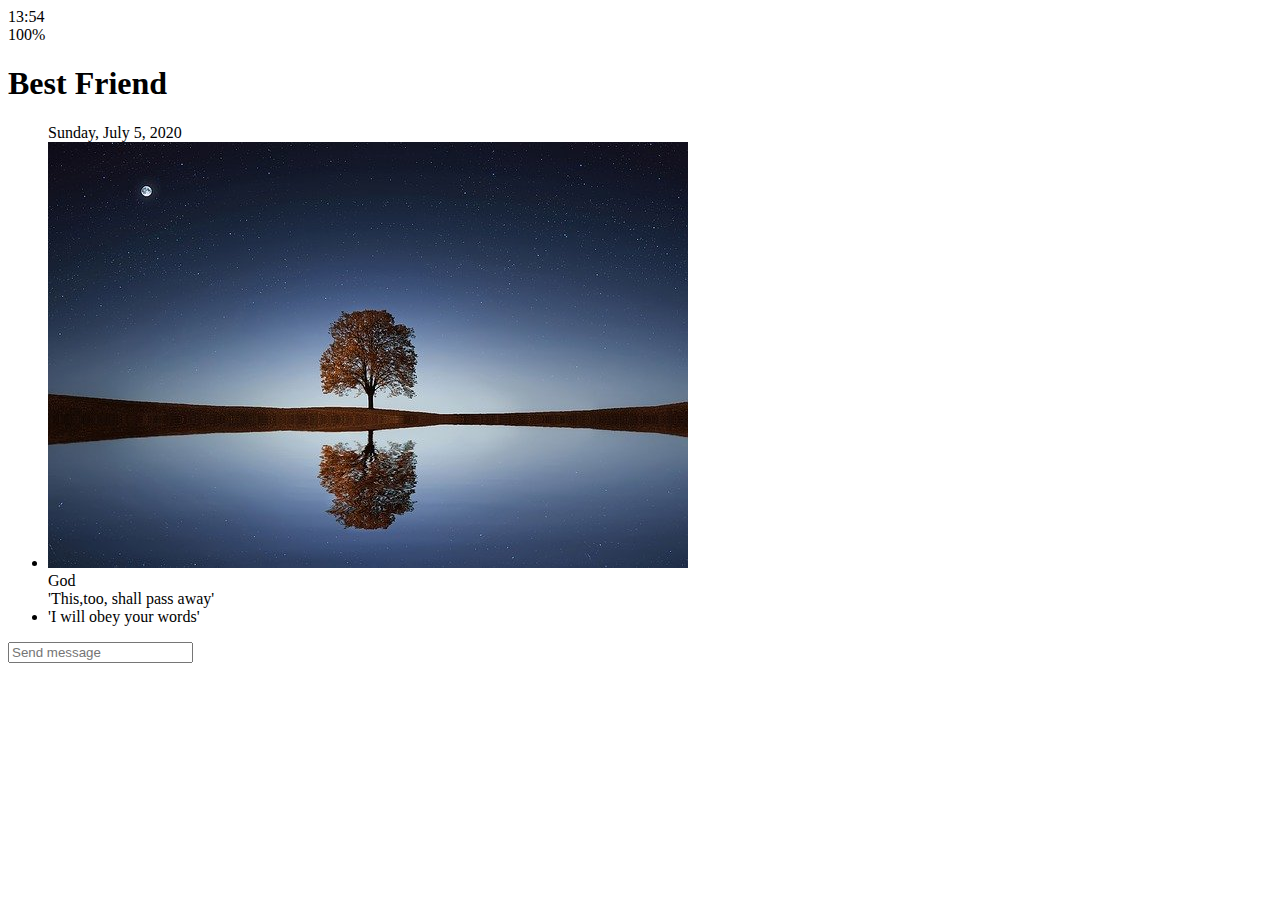
==== chat.html @ 1966deaf "6.8 Chat Screen" ====
<!DOCTYPE html>
<html lang="en">
  <head>
    <meta charset="UTF-8" />
    <meta name="viewport" content="width=device-width, initial-scale=1.0" />
    <meta http-equiv="X-UA-Compatible" content="ie=edge" />
    <link
      rel="stylesheet"
      href="https://use.fontawesome.com/releases/v5.7.2/css/all.css"
      integrity="sha384-fnmOCqbTlWIlj8LyTjo7mOUStjsKC4pOpQbqyi7RrhN7udi9RwhKkMHpvLbHG9Sr"
      crossorigin="anonymous"
    />
    <title>Chat | Kakao Clone</title>
  </head>
  <body>
    <!-- Status-bar   -->
    <div class="status-bar">
      <div class="status-bar__column">
        <span class="status-bar__clock">13:54</span>
      </div>
      <div class="status-bar__column">
        <i class="fas fa-clock"></i>
        <i class="fas fa-volume-mute"></i>
        <i class="fas fa-wifi"></i>
        <span class="status-bar__battery-level">100%</span>
        <i class="fas fa-battery-full"></i>
      </div>
    </div>

    <!-- Chatting Header    -->
    <header class="header">
      <div class="header__header-column">
        <a href="index.html" class="header__back-btn">
          <i class="fas fa-arrow-left fa-2x"></i>
        </a>
        <h1 class="header__title">Best Friend</h1>
      </div>
      <div class="header__header-column">
        <span class="header__icon">
          <i class="fas fa-search"></i>
        </span>
        <div class="header__icon">
          <i class="fas fa-bars"></i>
        </div>
      </div>
    </header>

    <!-- Chatting -->
    <main class="chat">
      <ul class="chat__messages">
        <span class="chat__timestamp">Sunday, July 5, 2020</span>
        <!-- Incoming Message -->
        <li class="incoming-message message">
          <img src="images/avatar.jpg" class="g-avatar message__avatar" />
          <div class="message__content">
            <span class="message__author">God</span>
            <div class="message__bubble">
              'This,too, shall pass away'
            </div>
          </div>
          <span class="message__timestamp"></span>
        </li>
        <li class="incoming-message message">
          <span class="message__timestamp"></span>
          <div class="message__content">
            <div class="message__bubble">
              'I will obey your words'
            </div>
          </div>
        </li>
      </ul>
    </main>

    <!-- Chatting Wirte -->
    <div class="chat__write">
      <div class="chat__write-column">
        <i class="far fa-plus-square"></i>
      </div>
      <div class="chat__write-column">
        <input
          type="text"
          placeholder="Send message"
          class="chat__write-input"
        />
      </div>
      <div class="chat__write-column">
        <span class="chat__write-icon">
          <i class="far fa-smile"></i>
        </span>
        <span class="chat__write-icon">
          <i class="fas fa-microphone"></i>
        </span>
      </div>
    </div>
  </body>
</html>
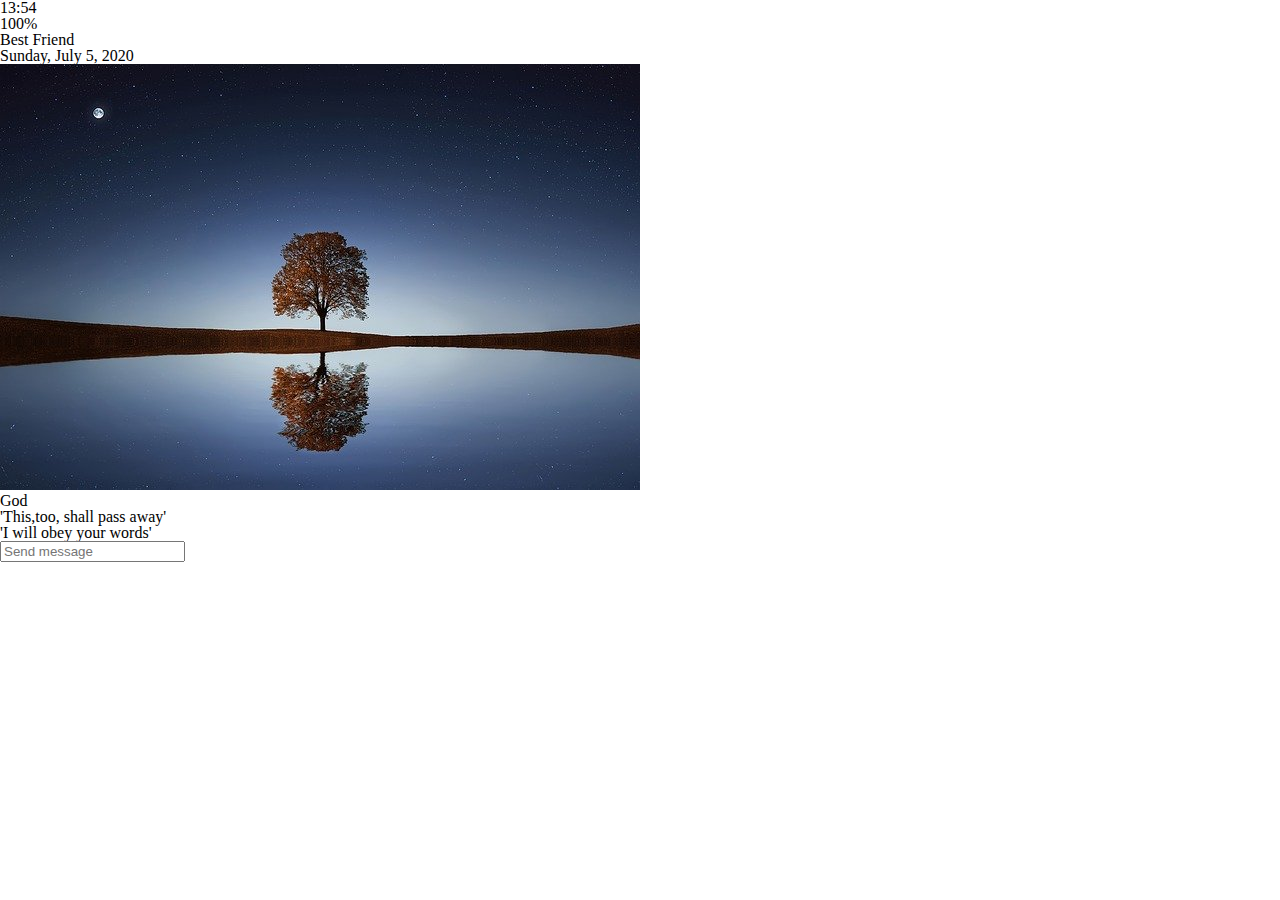
==== commit 15ce1973: "7.0 Reset CSS" ====
--- a/chat.html
+++ b/chat.html
@@ -10,6 +10,7 @@
       integrity="sha384-fnmOCqbTlWIlj8LyTjo7mOUStjsKC4pOpQbqyi7RrhN7udi9RwhKkMHpvLbHG9Sr"
       crossorigin="anonymous"
     />
+    <link rel="stylesheet" href="css/styles.css" />
     <title>Chat | Kakao Clone</title>
   </head>
   <body>
--- a/css/styles.css
+++ b/css/styles.css
@@ -0,0 +1 @@
+@import "reset.css";
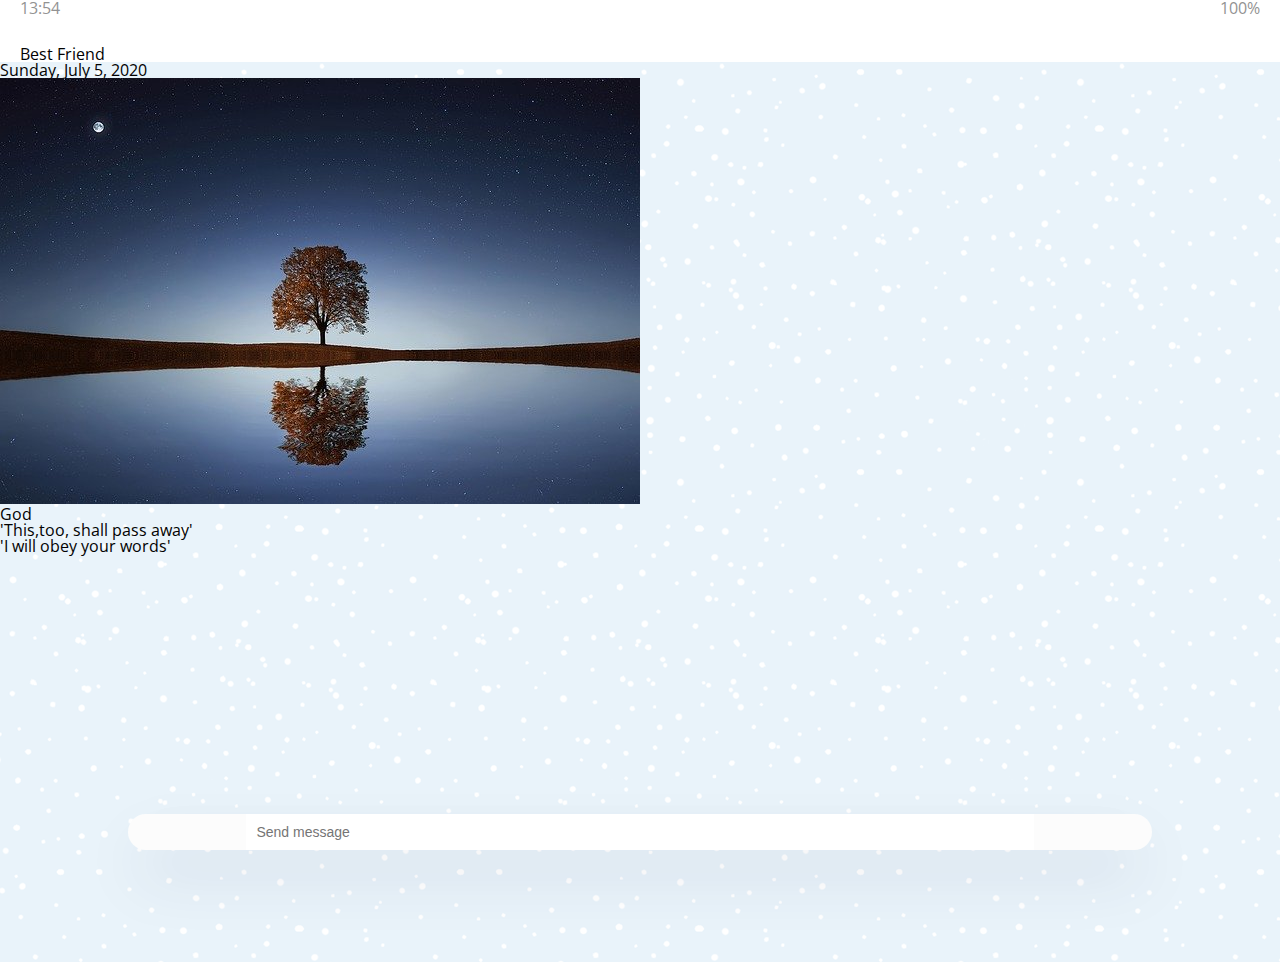
==== commit c733eafe: "#7.12 Chats Screen part One" ====
--- a/chat.html
+++ b/chat.html
@@ -13,7 +13,7 @@
     <link rel="stylesheet" href="css/styles.css" />
     <title>Chat | Kakao Clone</title>
   </head>
-  <body>
+  <body class="chats-body">
     <!-- Status-bar   -->
     <div class="status-bar">
       <div class="status-bar__column">
@@ -32,7 +32,7 @@
     <header class="header">
       <div class="header__header-column">
         <a href="index.html" class="header__back-btn">
-          <i class="fas fa-arrow-left fa-2x"></i>
+          <i class="fas fa-arrow-left fa"></i>
         </a>
         <h1 class="header__title">Best Friend</h1>
       </div>
@@ -40,9 +40,9 @@
         <span class="header__icon">
           <i class="fas fa-search"></i>
         </span>
-        <div class="header__icon">
+        <span class="header__icon">
           <i class="fas fa-bars"></i>
-        </div>
+        </span>
       </div>
     </header>
 
@@ -52,7 +52,7 @@
         <span class="chat__timestamp">Sunday, July 5, 2020</span>
         <!-- Incoming Message -->
         <li class="incoming-message message">
-          <img src="images/avatar.jpg" class="g-avatar message__avatar" />
+          <img src="images/avatar.jpg" class="message__avatar" />
           <div class="message__content">
             <span class="message__author">God</span>
             <div class="message__bubble">
--- a/css/styles.css
+++ b/css/styles.css
@@ -1 +1,31 @@
+@import url("https://fonts.googleapis.com/css2?family=Open+Sans:wght@400;600;700&display=swap");
 @import "reset.css";
+@import "status-bar.css";
+@import "header.css";
+@import "nav-bar.css";
+@import "friend.css";
+@import "friends.css";
+@import "find.css";
+@import "more.css";
+@import "settings.css";
+@import "chat.css";
+
+/* Default Valuce */
+
+* {
+  box-sizing: border-box;
+  /*nav-bar의 content 내용이 안보였다가 설정해주니 보이게 됨 그 이유는 패딩값을 줘도 콘텐츠를 보일 수 있도록 위에 설정을 했기 때문임*/
+}
+
+body {
+  background-color: white;
+  padding: 10px 20px;
+  color: #020202;
+  font-family: "Open Sans", -apple-system, BlinkMacSystemFont, "Segoe UI",
+    Roboto, Oxygen, Ubuntu, Cantarell, "Open Sans", "Helvetica Neue", sans-serif;
+}
+
+a {
+  color: inherit;
+  text-decoration: none;
+}
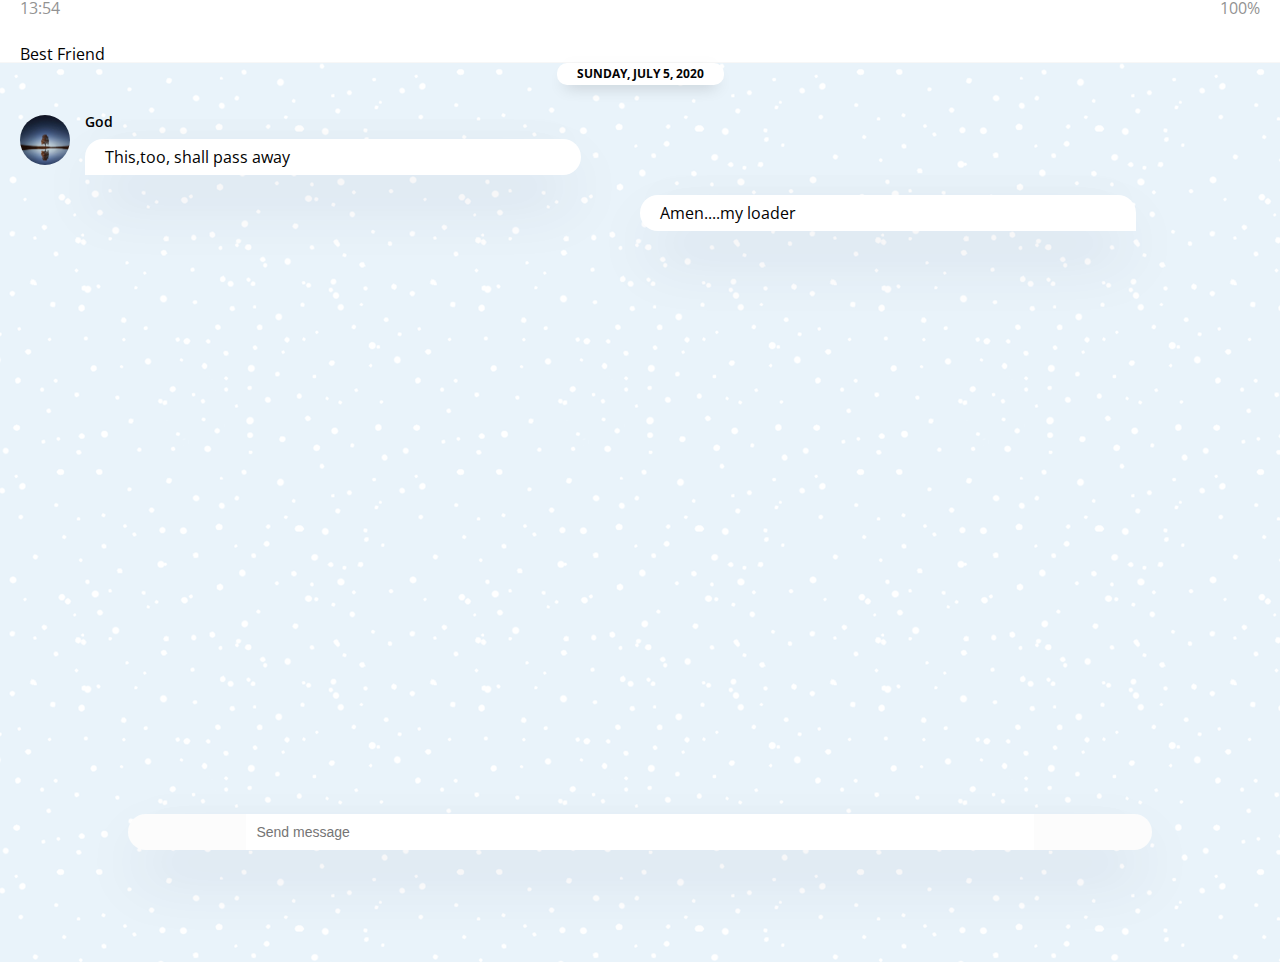
==== commit d72dbf73: "#7.14 Chats Screen Part Three" ====
--- a/chat.html
+++ b/chat.html
@@ -47,25 +47,25 @@
     </header>
 
     <!-- Chatting -->
-    <main class="chat">
+    <main class="chat-screen">
       <ul class="chat__messages">
         <span class="chat__timestamp">Sunday, July 5, 2020</span>
+
         <!-- Incoming Message -->
         <li class="incoming-message message">
           <img src="images/avatar.jpg" class="message__avatar" />
           <div class="message__content">
             <span class="message__author">God</span>
             <div class="message__bubble">
-              'This,too, shall pass away'
+              This,too, shall pass away
             </div>
           </div>
-          <span class="message__timestamp"></span>
         </li>
-        <li class="incoming-message message">
+        <li class="sent-message message">
           <span class="message__timestamp"></span>
           <div class="message__content">
             <div class="message__bubble">
-              'I will obey your words'
+              Amen....my loader
             </div>
           </div>
         </li>
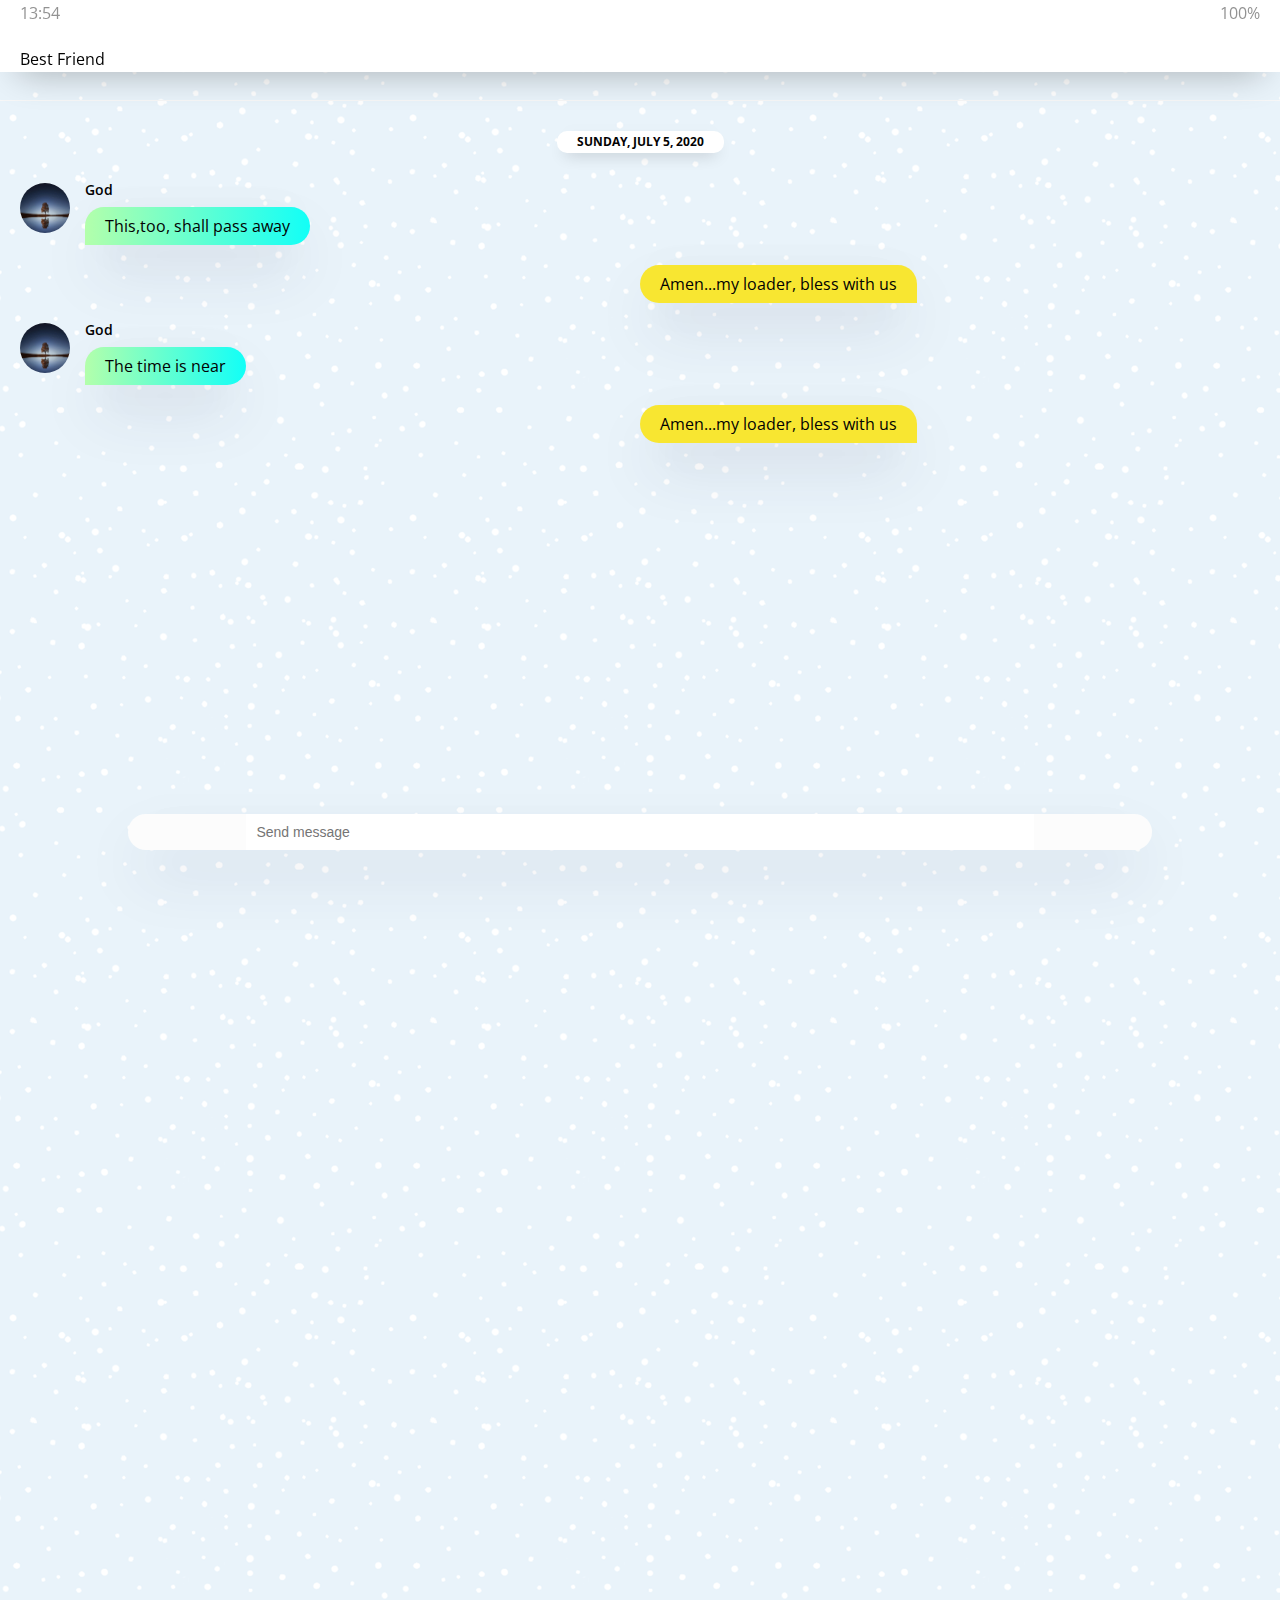
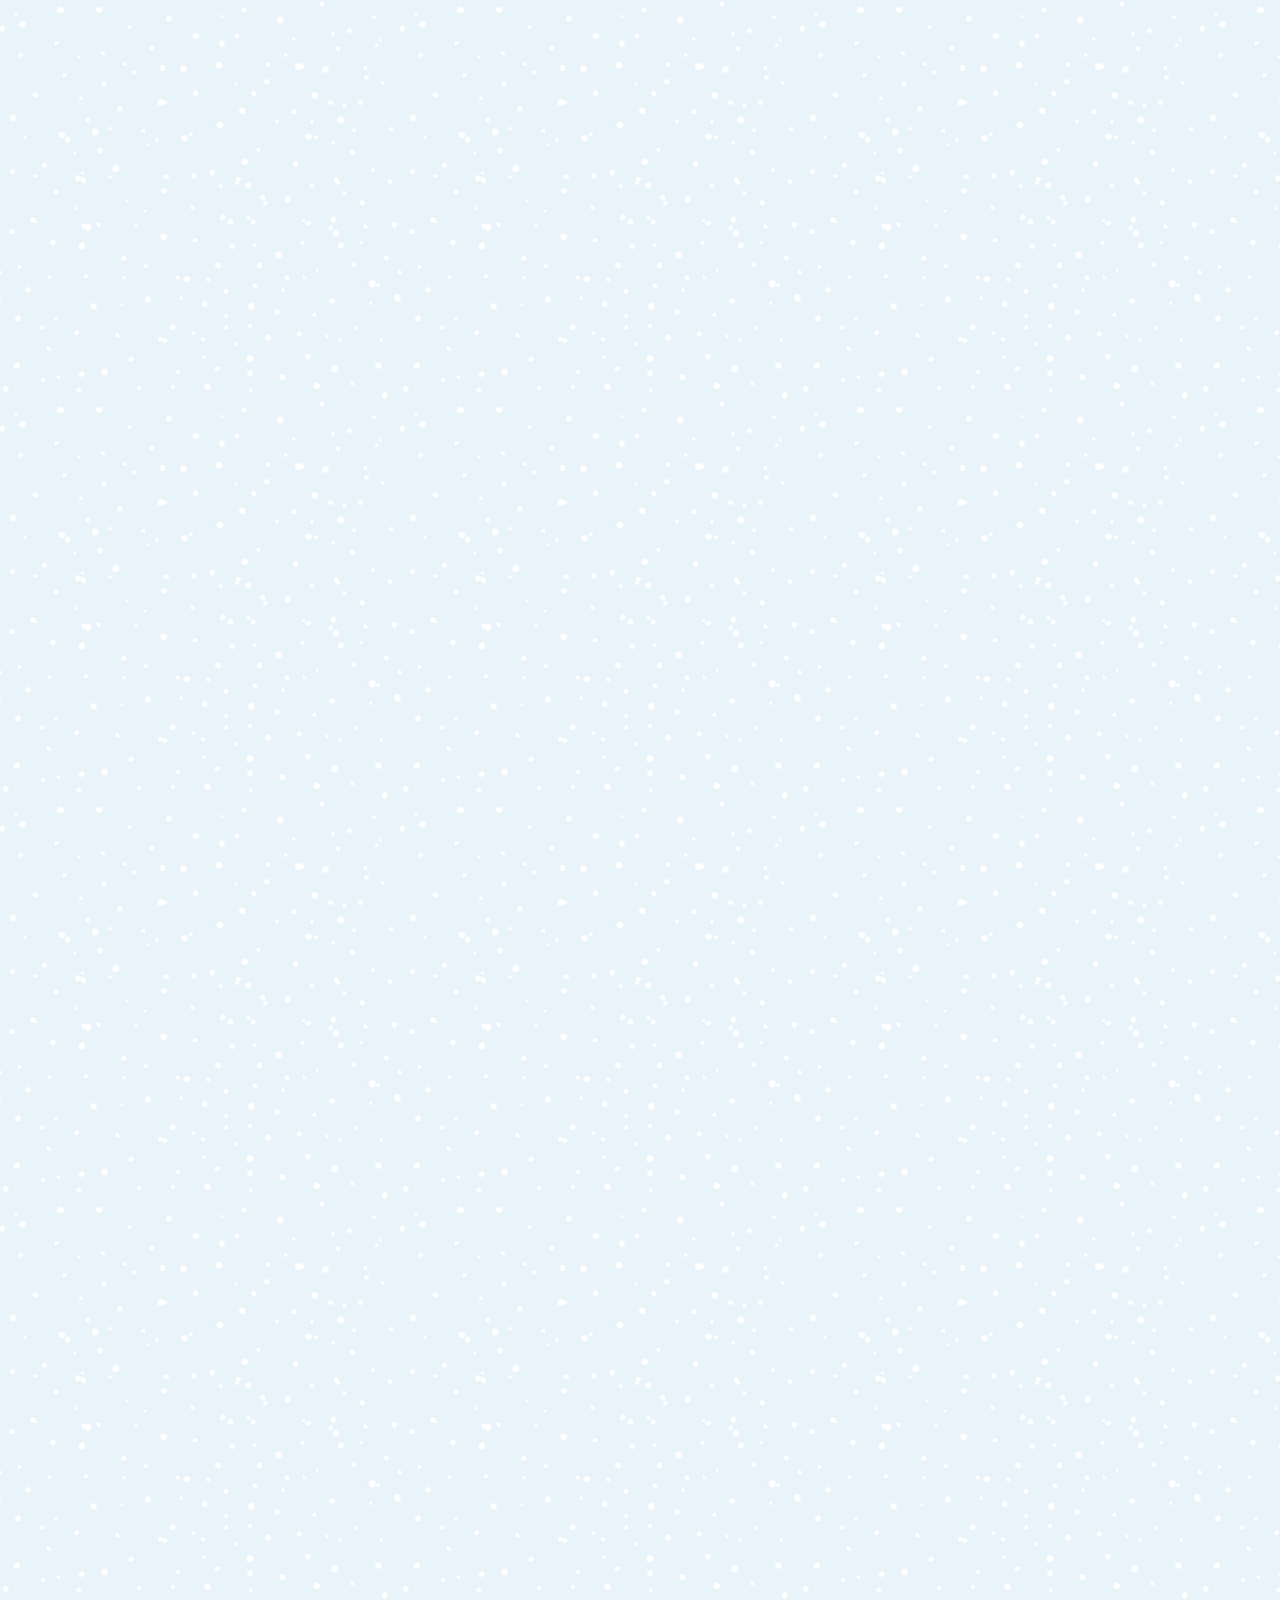
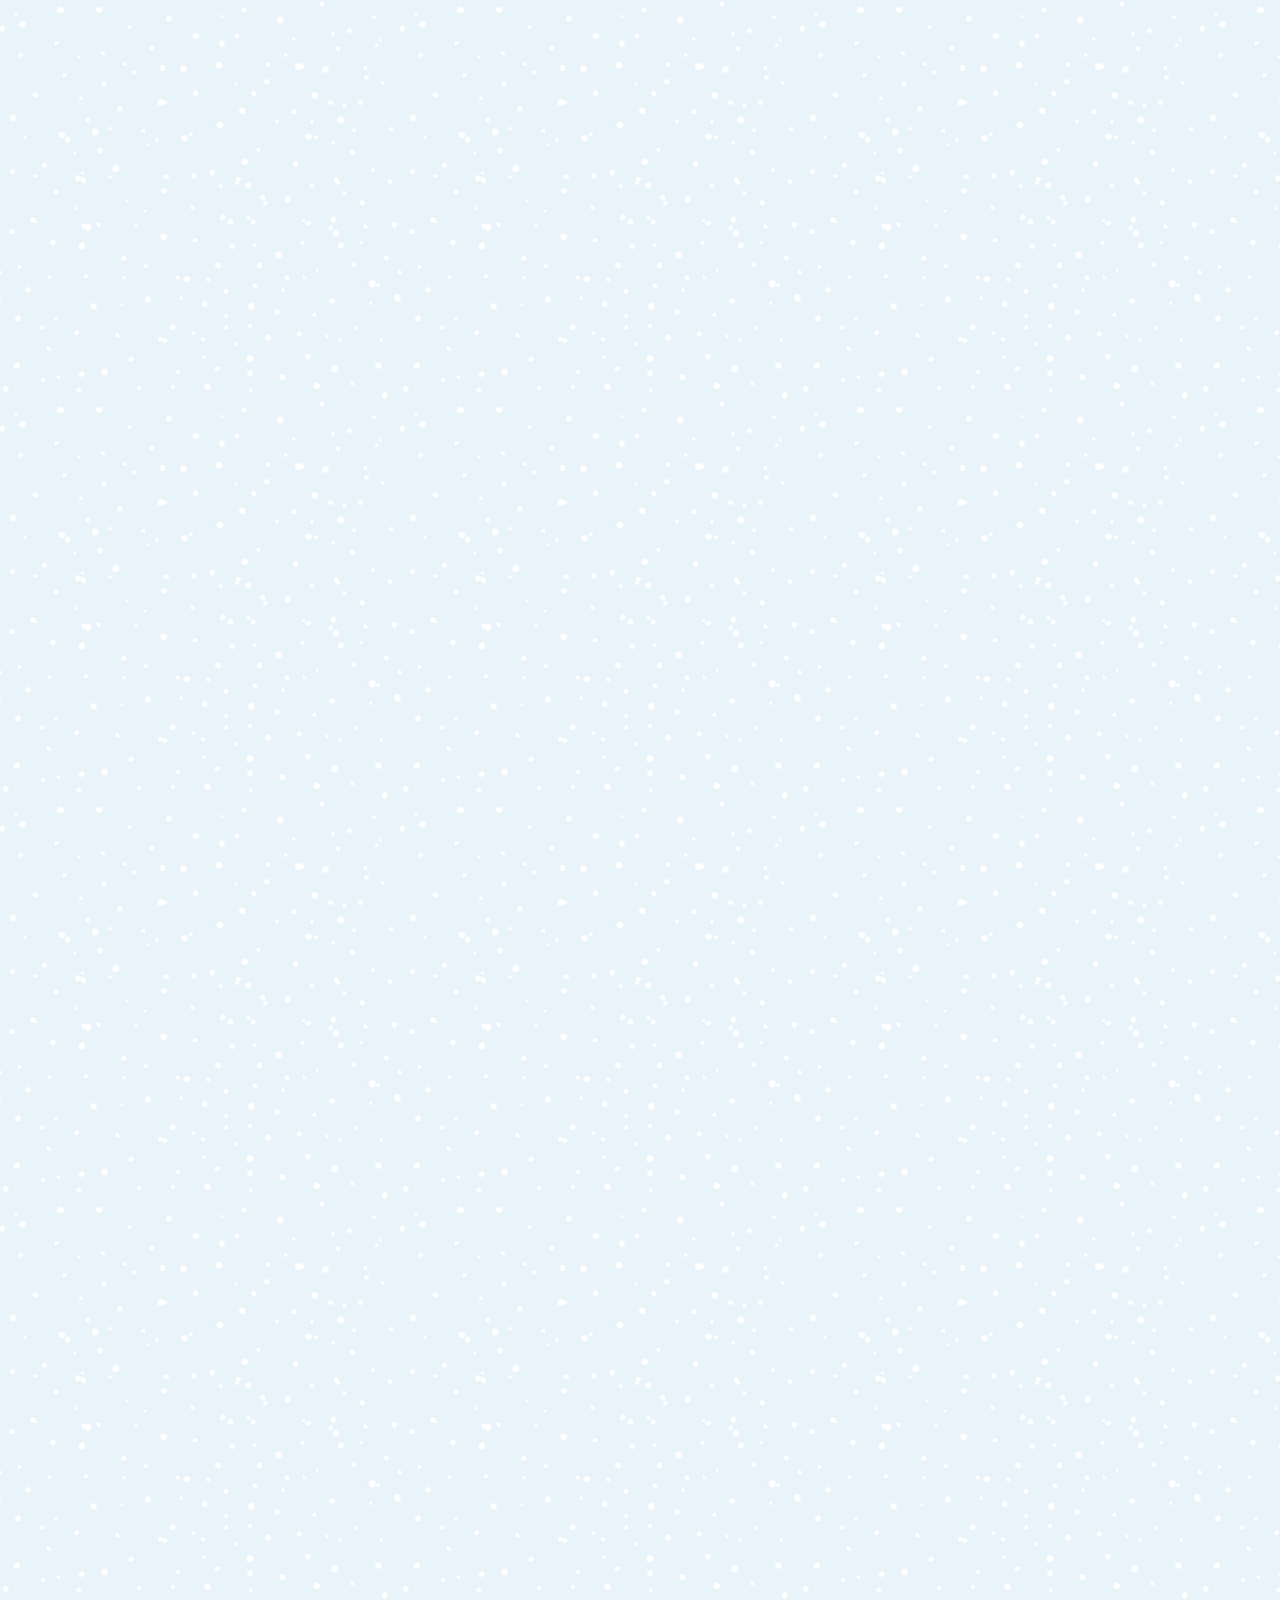
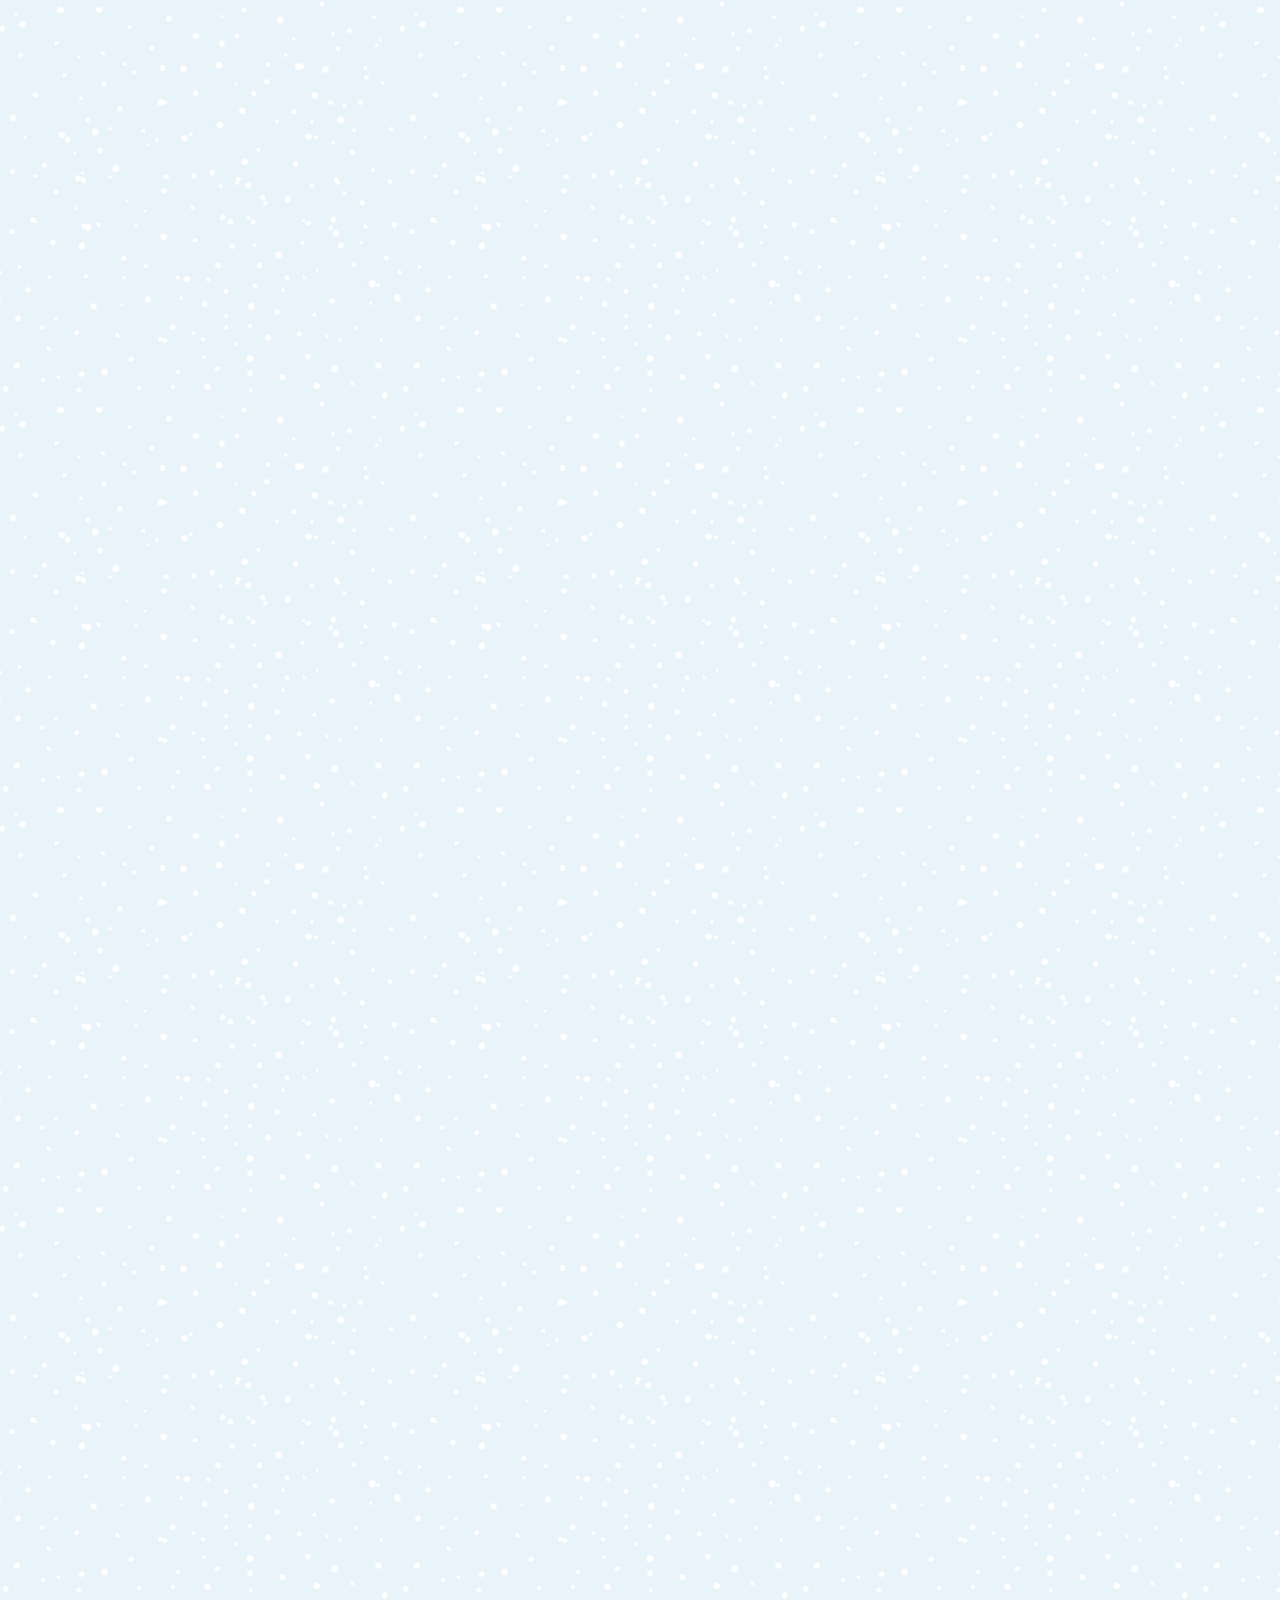
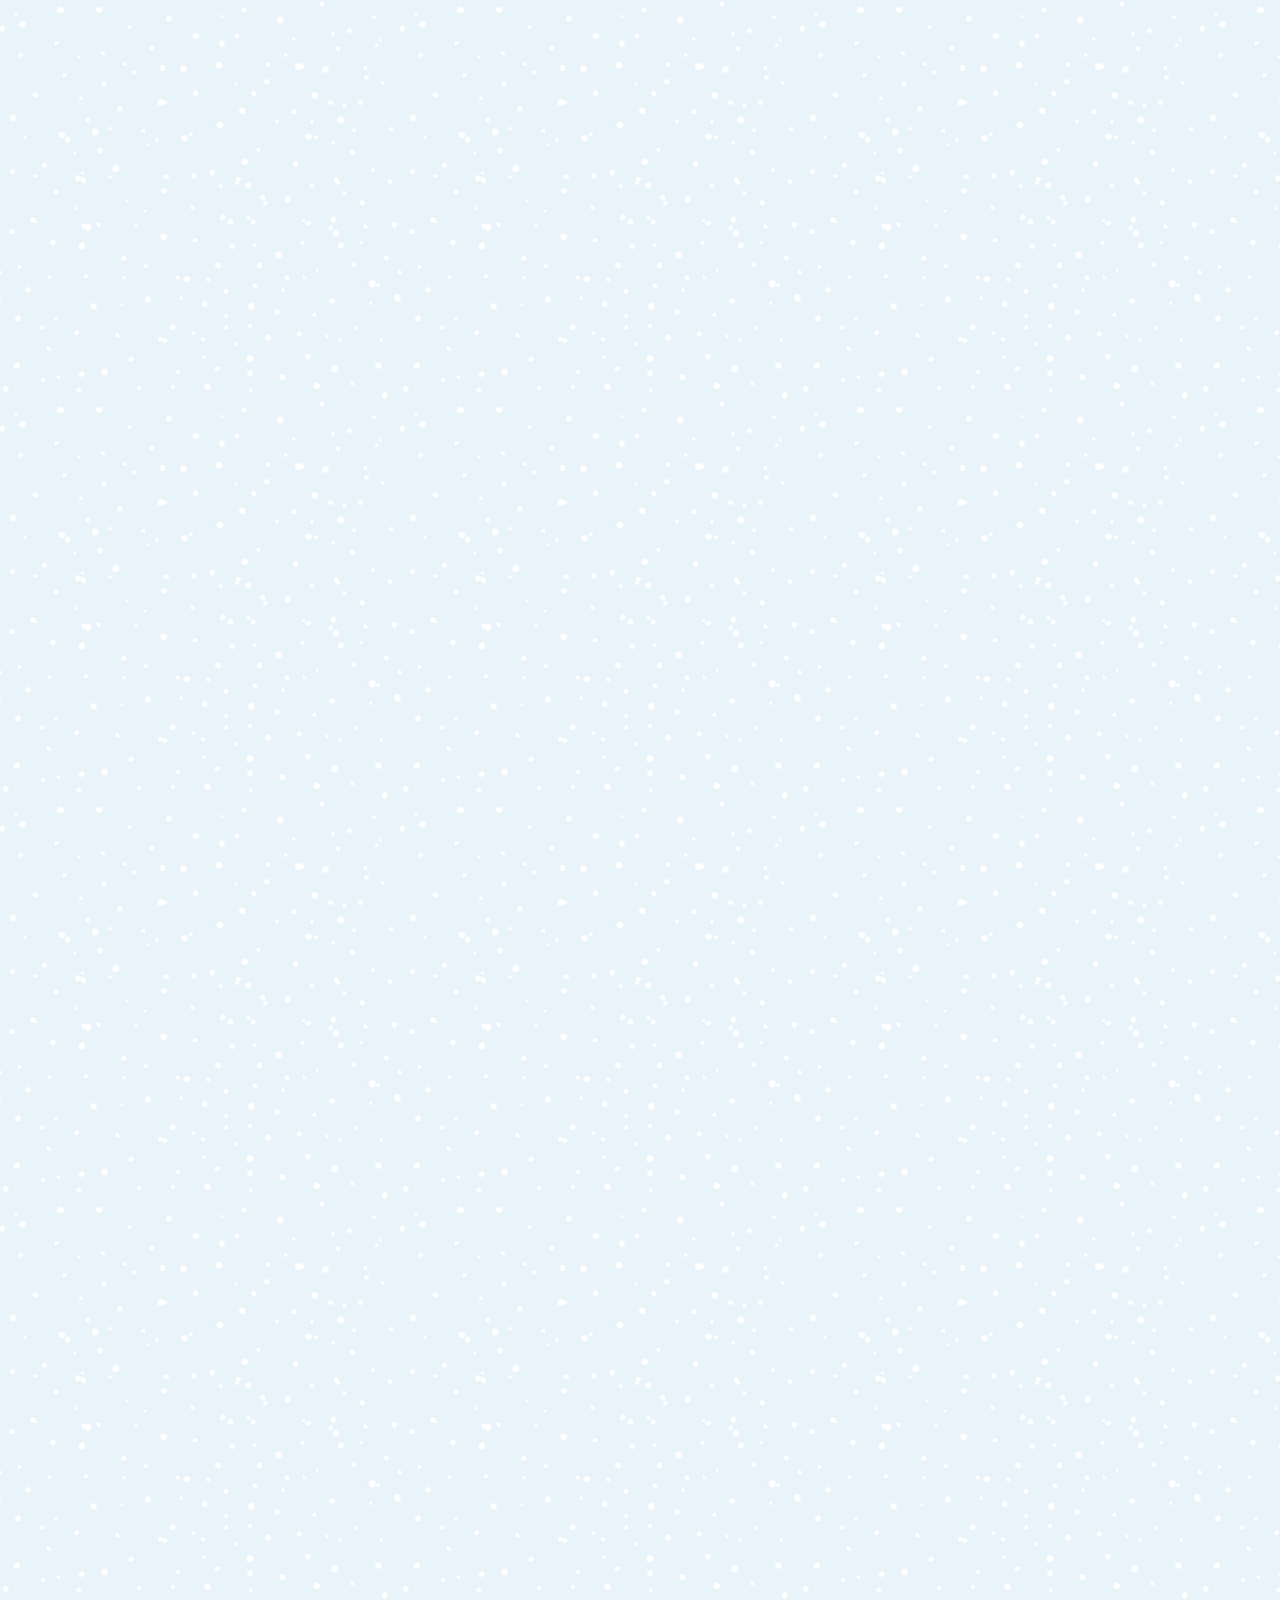
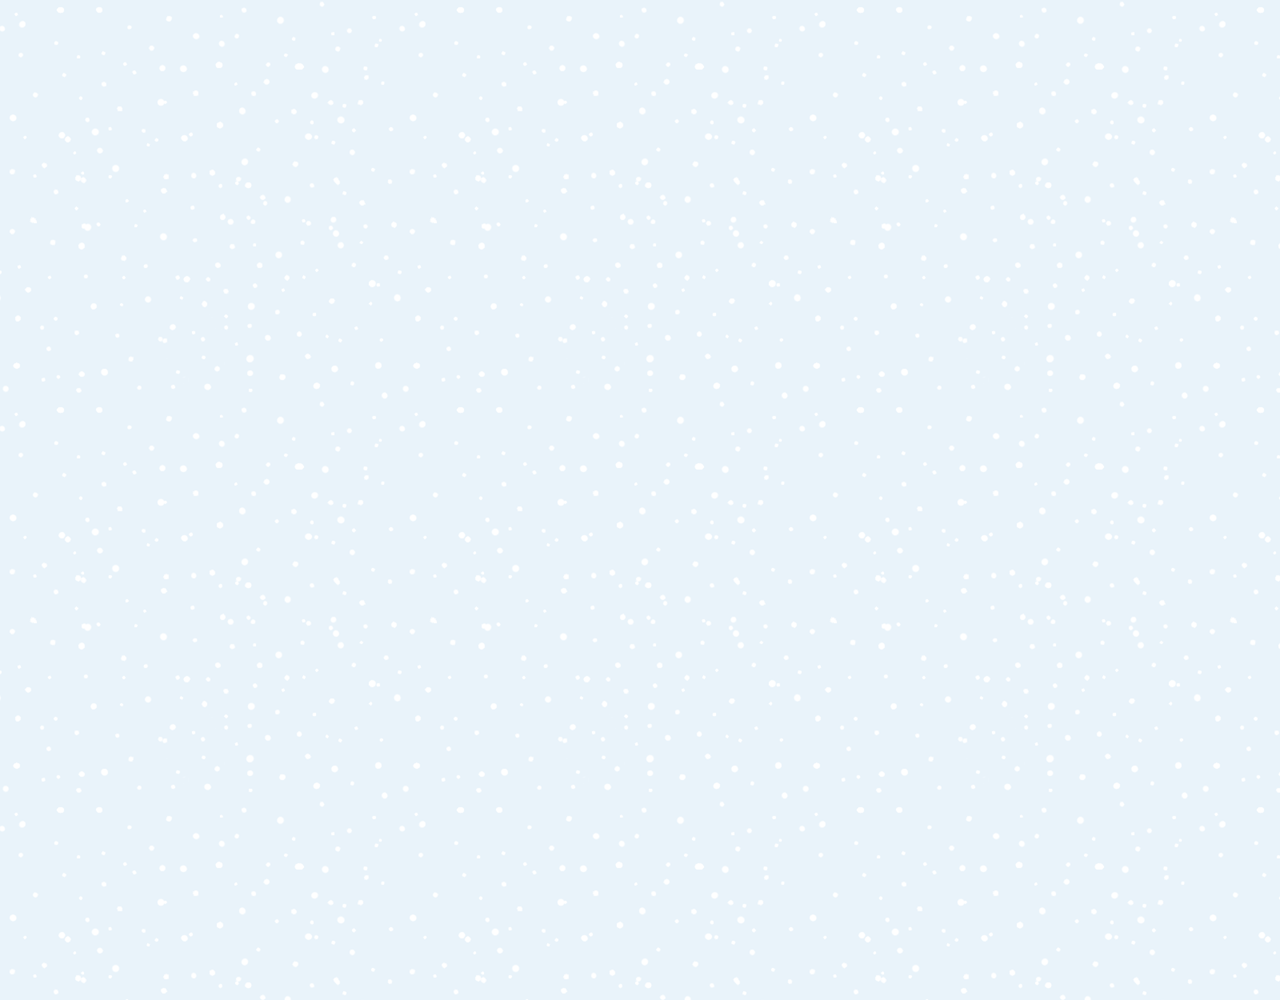
==== commit c8a81c08: "8.0 Fixed Header" ====
--- a/chat.html
+++ b/chat.html
@@ -14,37 +14,40 @@
     <title>Chat | Kakao Clone</title>
   </head>
   <body class="chats-body">
-    <!-- Status-bar   -->
-    <div class="status-bar">
-      <div class="status-bar__column">
-        <span class="status-bar__clock">13:54</span>
+    <!-- Header-Wrapper -->
+    <div class="header-wrapper">
+      <!-- Status-bar   -->
+      <div class="status-bar">
+        <div class="status-bar__column">
+          <span class="status-bar__clock">13:54</span>
+        </div>
+        <div class="status-bar__column">
+          <i class="fas fa-clock"></i>
+          <i class="fas fa-volume-mute"></i>
+          <i class="fas fa-wifi"></i>
+          <span class="status-bar__battery-level">100%</span>
+          <i class="fas fa-battery-full"></i>
+        </div>
       </div>
-      <div class="status-bar__column">
-        <i class="fas fa-clock"></i>
-        <i class="fas fa-volume-mute"></i>
-        <i class="fas fa-wifi"></i>
-        <span class="status-bar__battery-level">100%</span>
-        <i class="fas fa-battery-full"></i>
-      </div>
+
+      <!-- Chatting Header    -->
+      <header class="header">
+        <div class="header__header-column">
+          <a href="index.html" class="header__back-btn">
+            <i class="fas fa-arrow-left fa"></i>
+          </a>
+          <h1 class="header__title">Best Friend</h1>
+        </div>
+        <div class="header__header-column">
+          <span class="header__icon">
+            <i class="fas fa-search"></i>
+          </span>
+          <span class="header__icon">
+            <i class="fas fa-bars"></i>
+          </span>
+        </div>
+      </header>
     </div>
-
-    <!-- Chatting Header    -->
-    <header class="header">
-      <div class="header__header-column">
-        <a href="index.html" class="header__back-btn">
-          <i class="fas fa-arrow-left fa"></i>
-        </a>
-        <h1 class="header__title">Best Friend</h1>
-      </div>
-      <div class="header__header-column">
-        <span class="header__icon">
-          <i class="fas fa-search"></i>
-        </span>
-        <span class="header__icon">
-          <i class="fas fa-bars"></i>
-        </span>
-      </div>
-    </header>
 
     <!-- Chatting -->
     <main class="chat-screen">
@@ -56,17 +59,34 @@
           <img src="images/avatar.jpg" class="message__avatar" />
           <div class="message__content">
             <span class="message__author">God</span>
-            <div class="message__bubble">
+            <span class="message__bubble">
               This,too, shall pass away
-            </div>
+            </span>
           </div>
         </li>
         <li class="sent-message message">
           <span class="message__timestamp"></span>
           <div class="message__content">
-            <div class="message__bubble">
-              Amen....my loader
-            </div>
+            <span class="message__bubble">
+              Amen...my loader, bless with us
+            </span>
+          </div>
+        </li>
+        <li class="incoming-message message">
+          <img src="images/avatar.jpg" class="message__avatar" />
+          <div class="message__content">
+            <span class="message__author">God</span>
+            <span class="message__bubble">
+              The time is near
+            </span>
+          </div>
+        </li>
+        <li class="sent-message message">
+          <span class="message__timestamp"></span>
+          <div class="message__content">
+            <span class="message__bubble">
+              Amen...my loader, bless with us
+            </span>
           </div>
         </li>
       </ul>
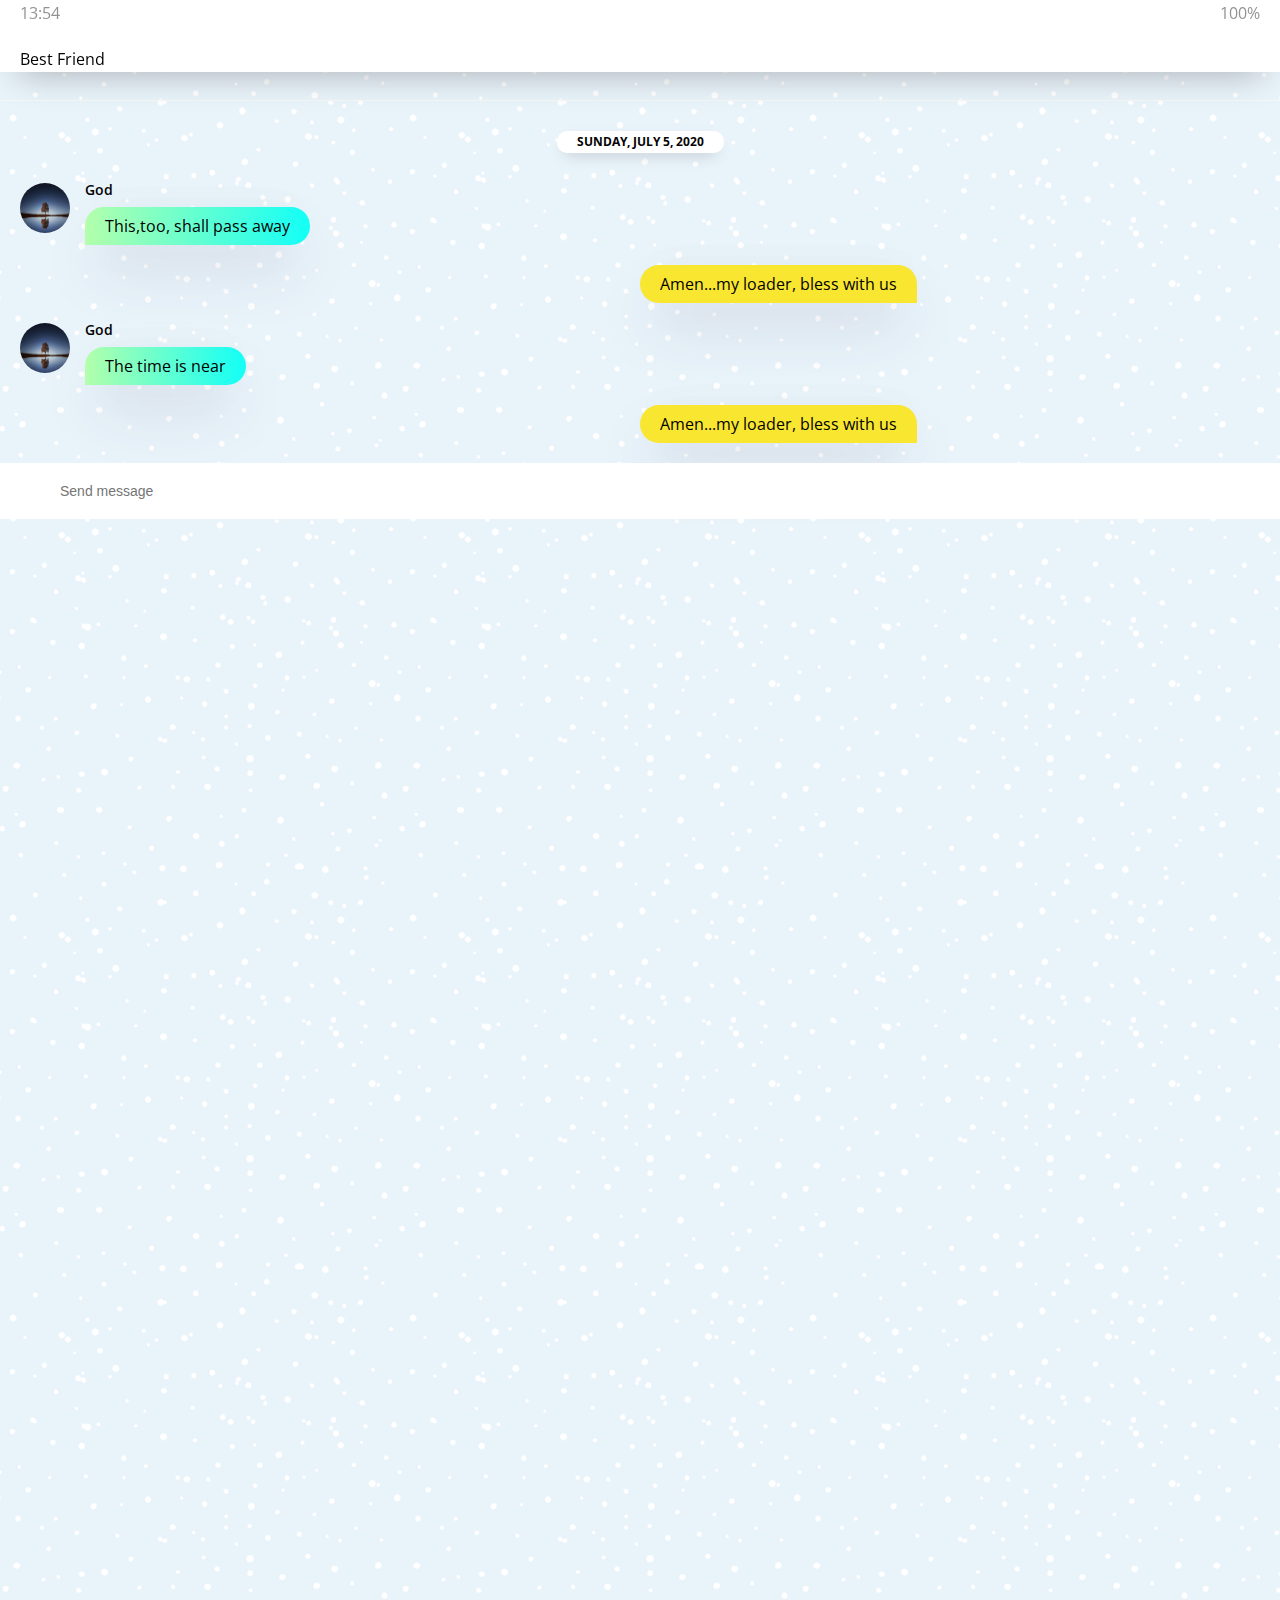
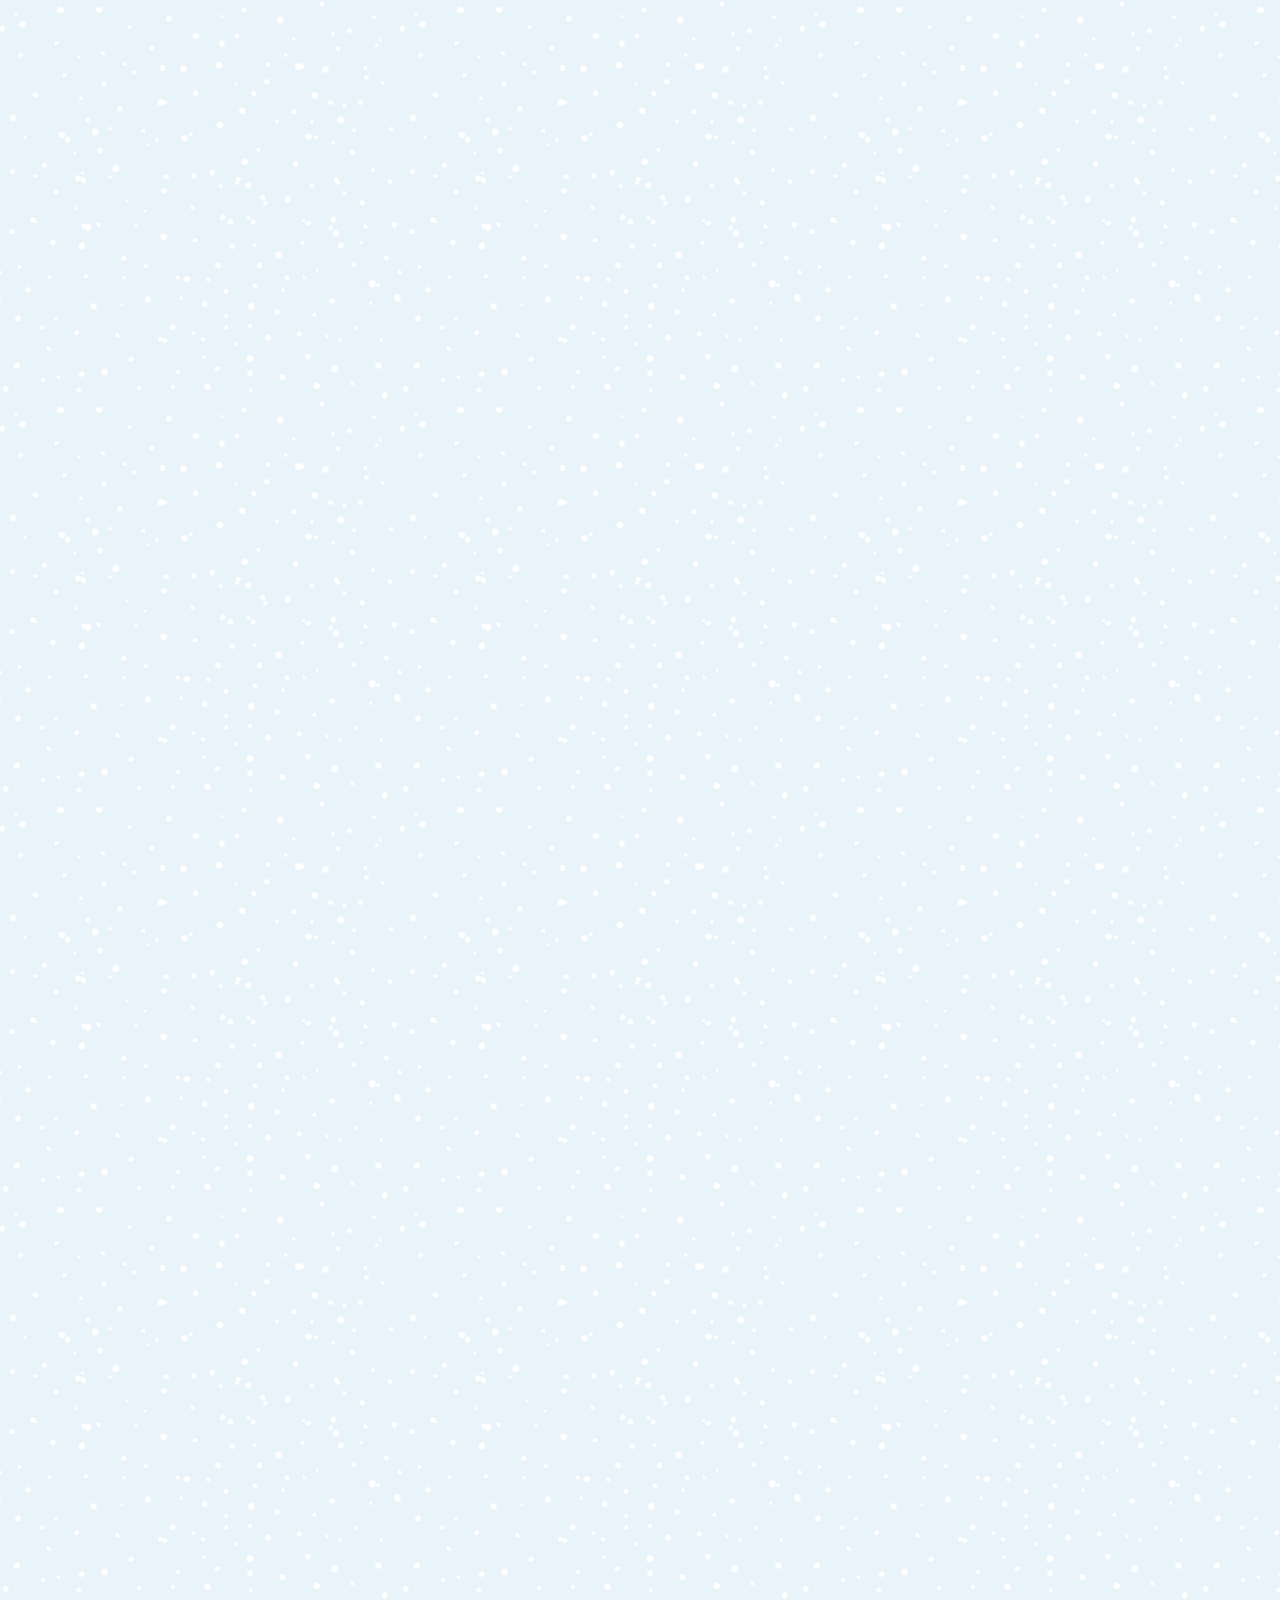
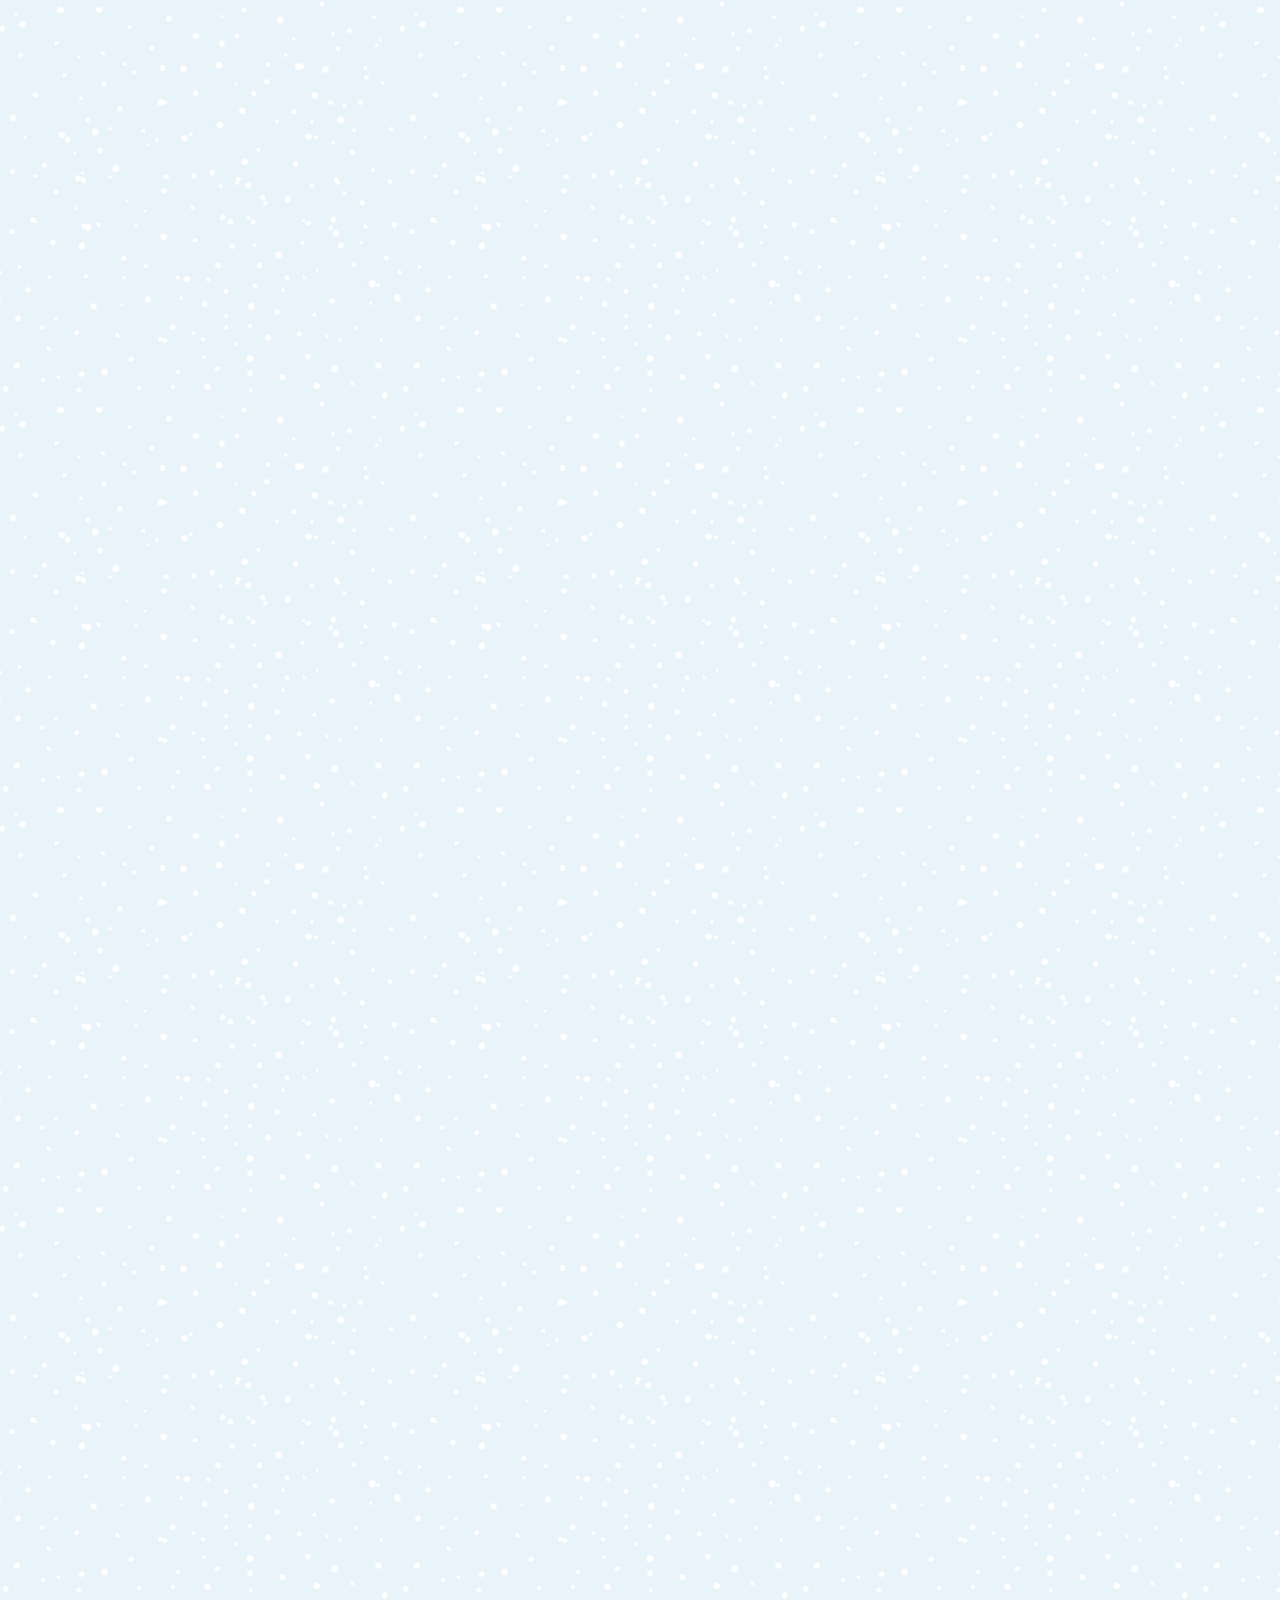
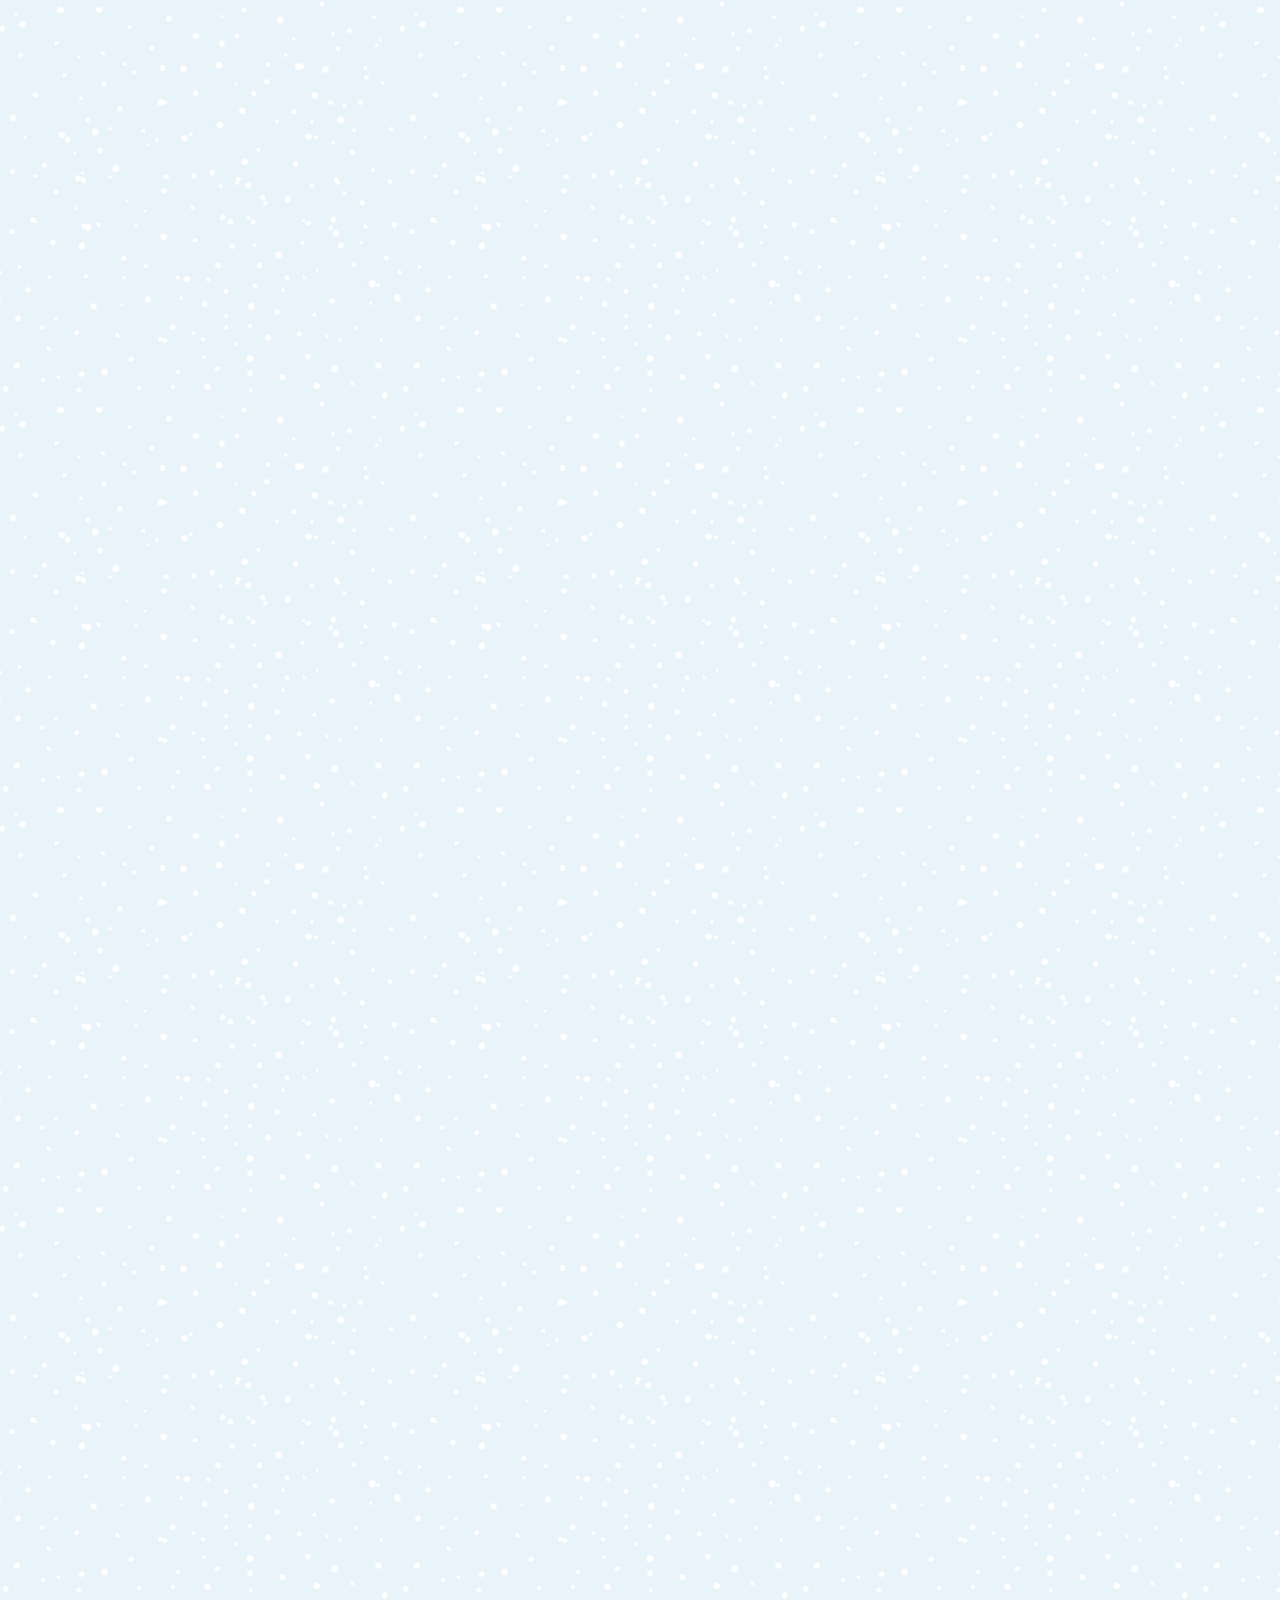
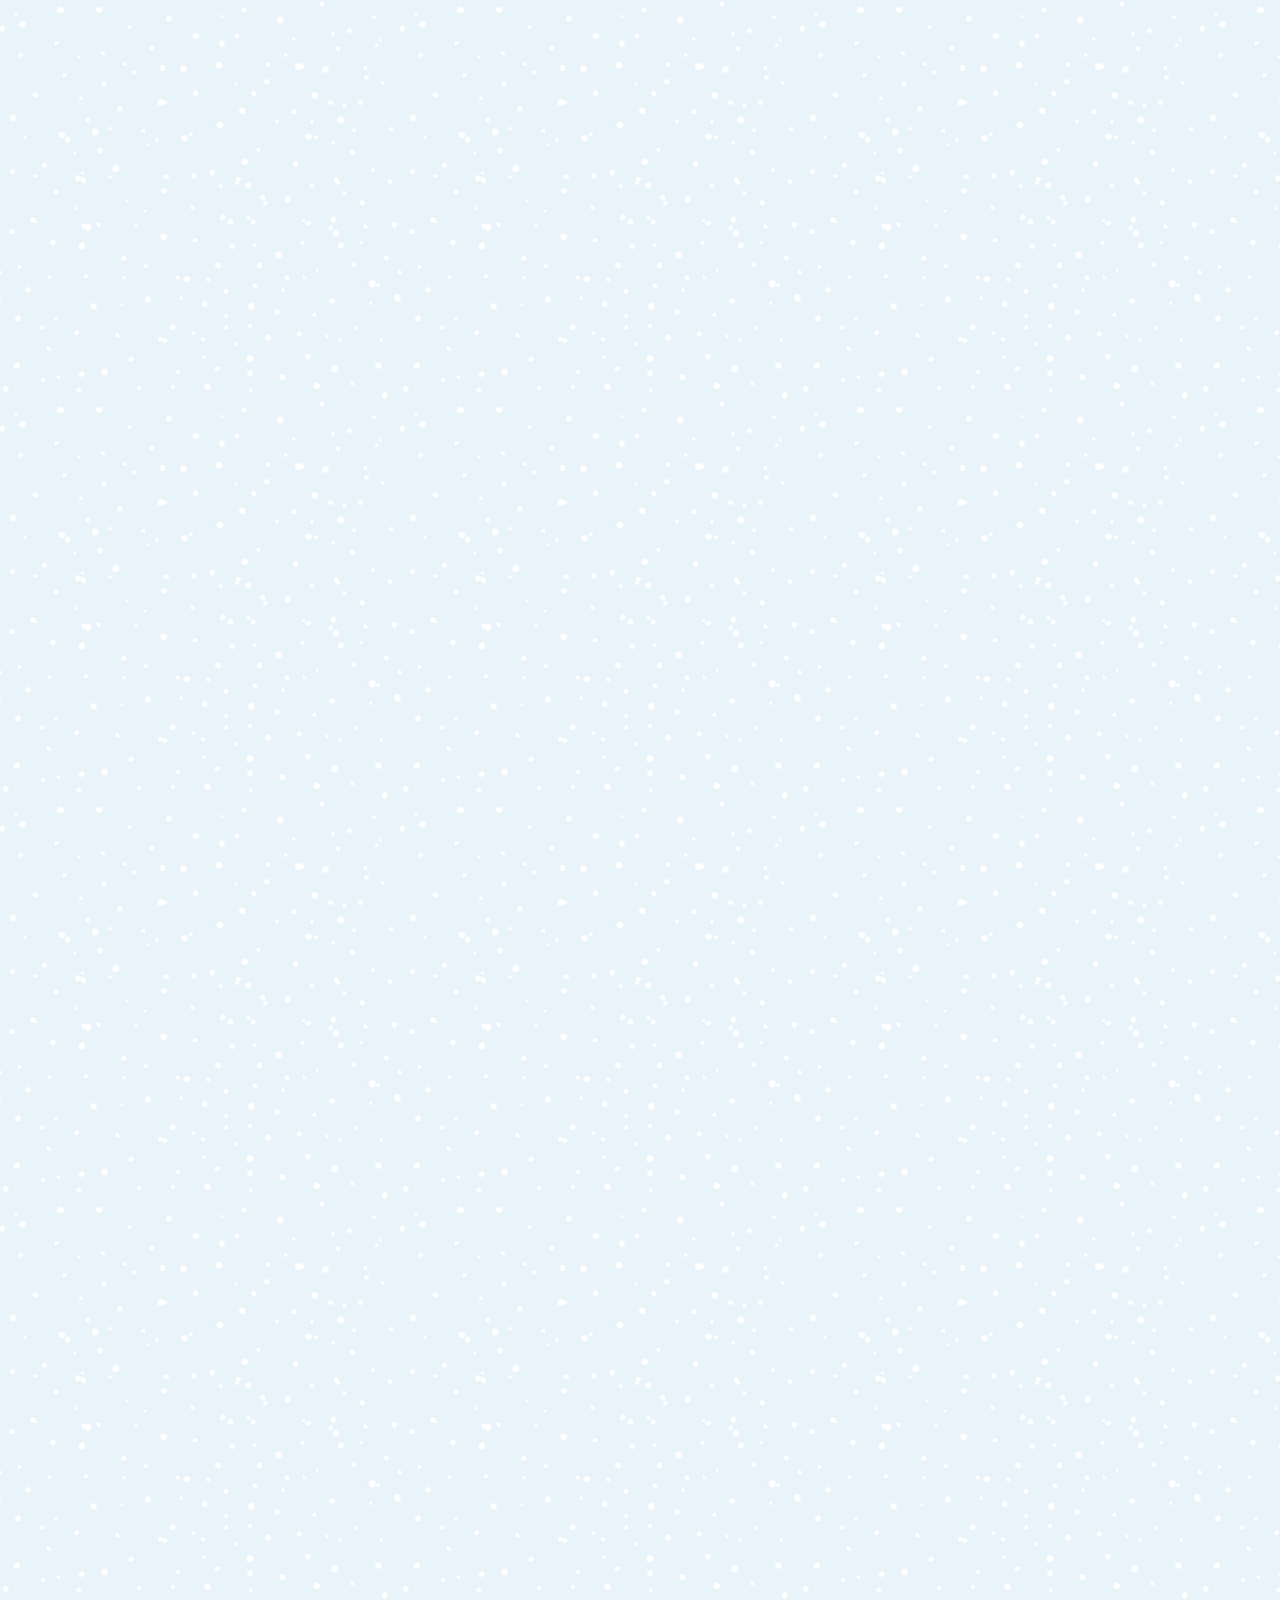
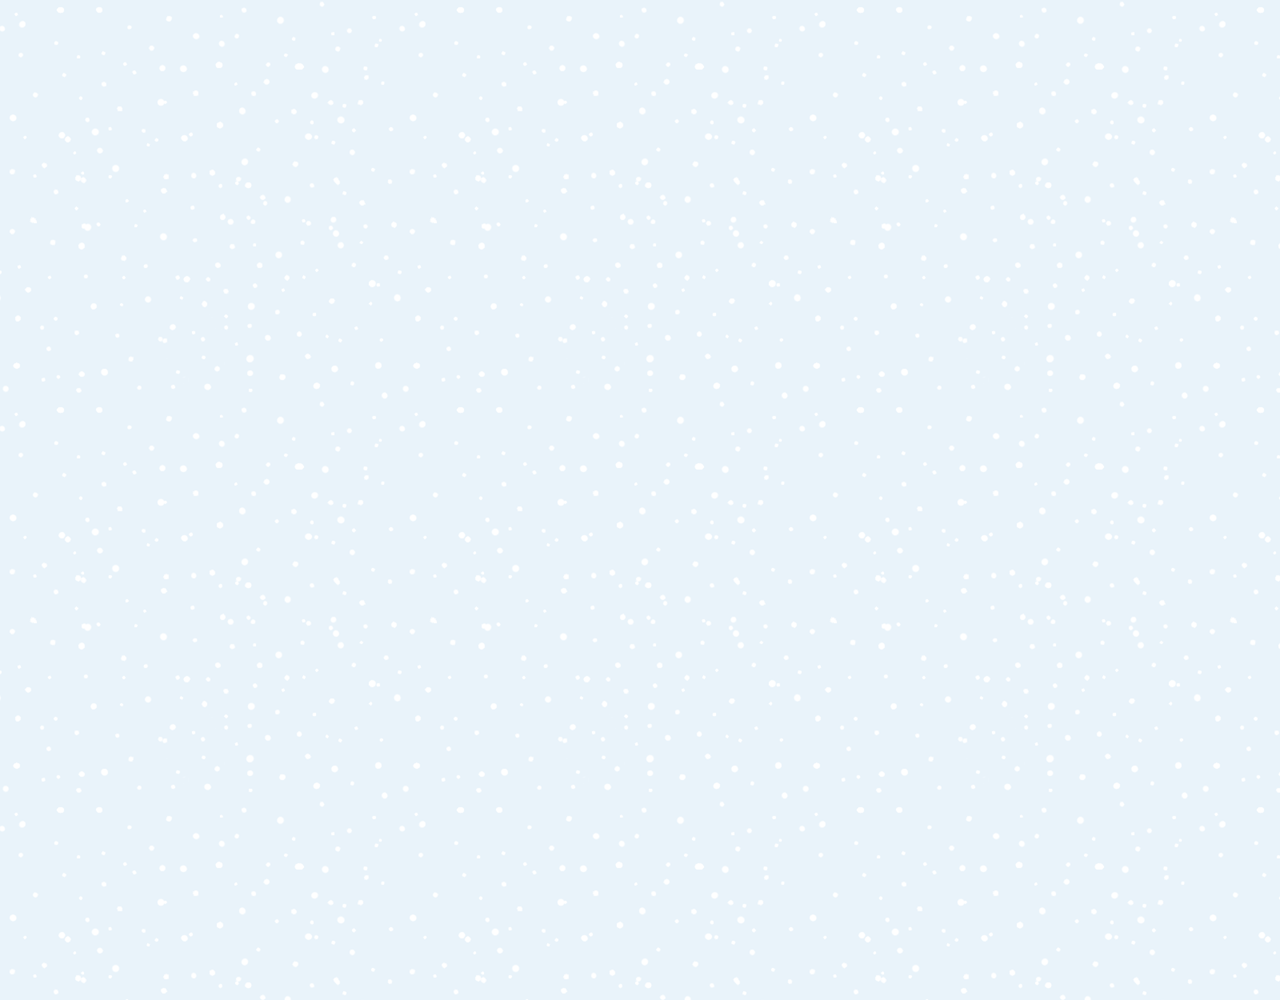
==== commit cb9ae2a4: "8.1 Going Crazy part two" ====
--- a/chat.html
+++ b/chat.html
@@ -93,20 +93,19 @@
     </main>
 
     <!-- Chatting Wirte -->
-    <div class="chat__write">
-      <div class="chat__write-column">
+    <div class="chat__write-container">
+      <input
+        class="chat__write"
+        type="text"
+        placeholder="Send message"
+        class="chat__write-input"
+      />
+      <div class="chat__icon-left chat__icon">
         <i class="far fa-plus-square"></i>
       </div>
-      <div class="chat__write-column">
-        <input
-          type="text"
-          placeholder="Send message"
-          class="chat__write-input"
-        />
-      </div>
-      <div class="chat__write-column">
+      <div class="chat__icon-right chat__icon">
         <span class="chat__write-icon">
-          <i class="far fa-smile"></i>
+          <i class="far fa-smile-wink"></i>
         </span>
         <span class="chat__write-icon">
           <i class="fas fa-microphone"></i>
